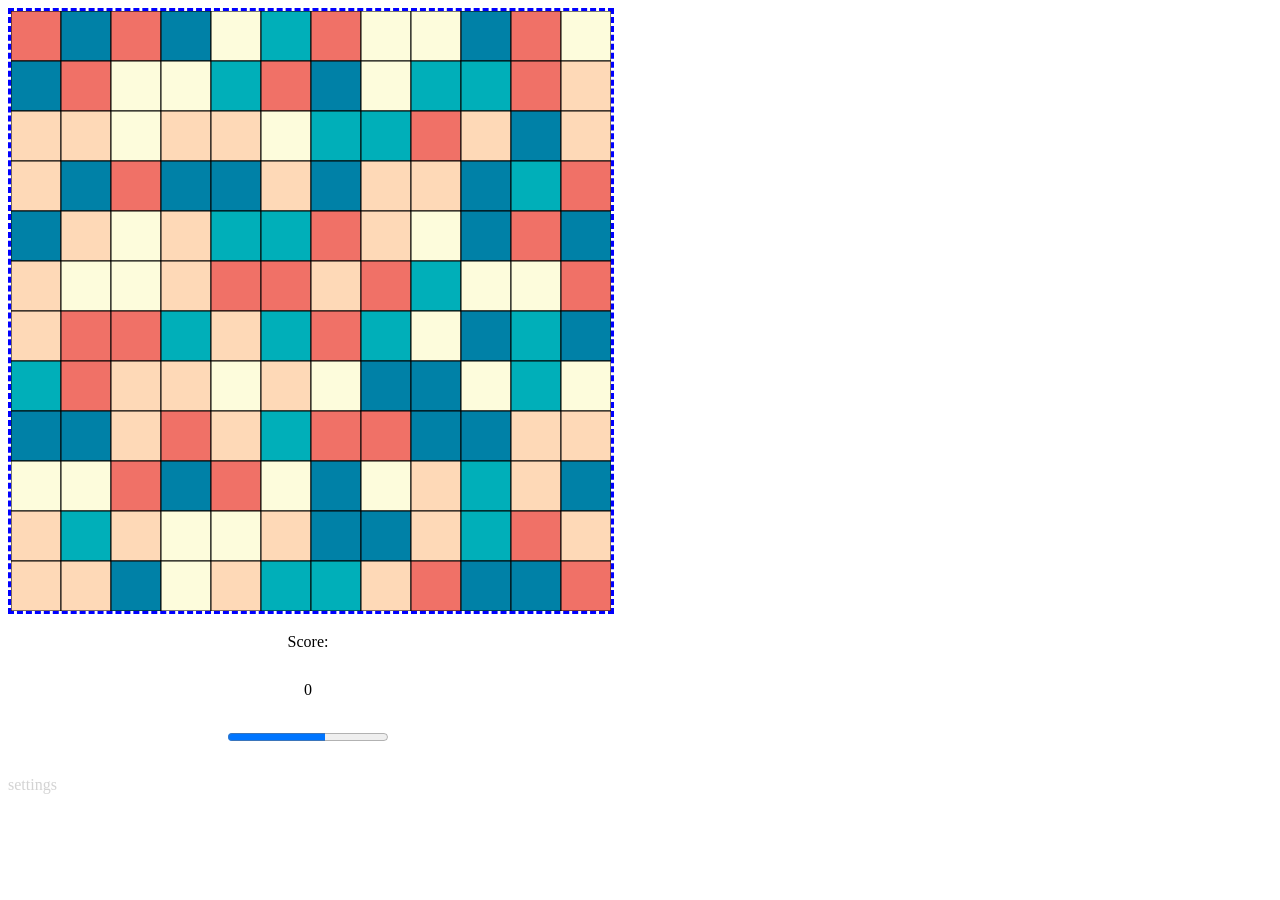
==== index.html @ d44f2d2b "added zen mode & restructured for GHPages" ====
<!DOCTYPE html>
<html lang="en">

<head>
    <meta charset="UTF-8">
    <meta http-equiv="X-UA-Compatible" content="IE=edge">
    <meta name="viewport" content="width=device-width, initial-scale=1.0">
    <title>Document</title>
    <link rel="stylesheet" href="style.css">
</head>

<body>
    <canvas id="gameField"></canvas>
    <div id="scorePanel">
        <p>Score:</p>
        <span id="score">0</span>
        <progress id="scoreMultipierBar" max="100" value="70"> 70% </progress>

    </div>

    <div id="settings">
        <p>settings</p>
        <label for="color">Color scheme:</label>
        <input type="range" id="colorPick" value="0">
        <br>
        <input type="button" id="zenModeBtn" value="Zen mode">
    </div>
    <script src="main.js"></script>
</body>

</html>
---- style.css ----
#gameField {
    border: 3px dashed blue;
}

#scorePanel {
    display: flex;
    flex-direction: column;
    align-items: center;
}

#scorePanel > * {
    margin: 15px;
}

#settings > * {
    opacity: 0;
    height: 15px;
}

#settings:hover > * {
    transition: 2s;
    opacity: 1;
}

#settings > p {
    color: darkgrey;
    opacity: 0.5;
}
#zenModeBtn {
    height: 30px;
    border-radius: 10px;
}
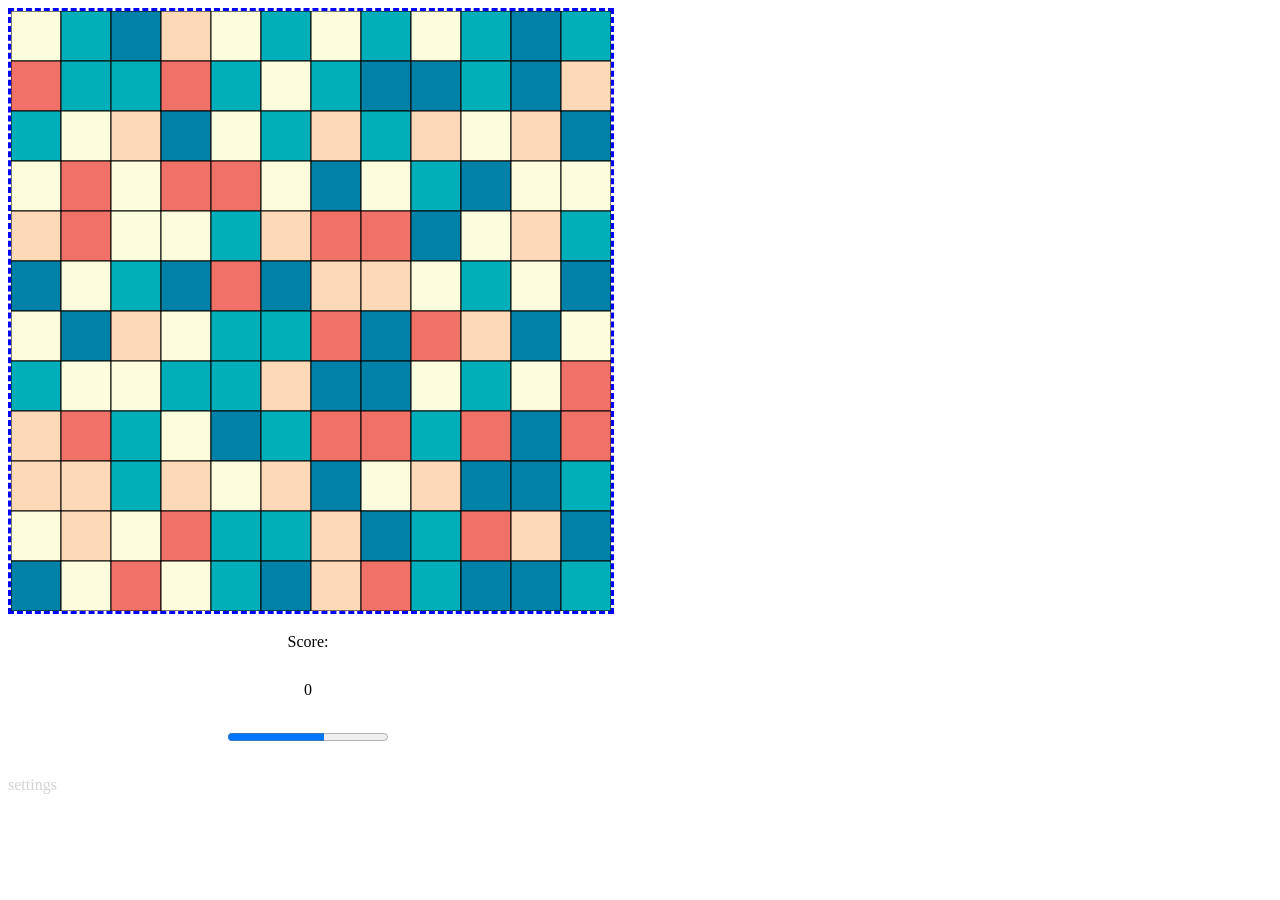
==== commit ec324d6e: "renamed title" ====
--- a/index.html
+++ b/index.html
@@ -5,7 +5,7 @@
     <meta charset="UTF-8">
     <meta http-equiv="X-UA-Compatible" content="IE=edge">
     <meta name="viewport" content="width=device-width, initial-scale=1.0">
-    <title>Document</title>
+    <title>Match3</title>
     <link rel="stylesheet" href="style.css">
 </head>
 
